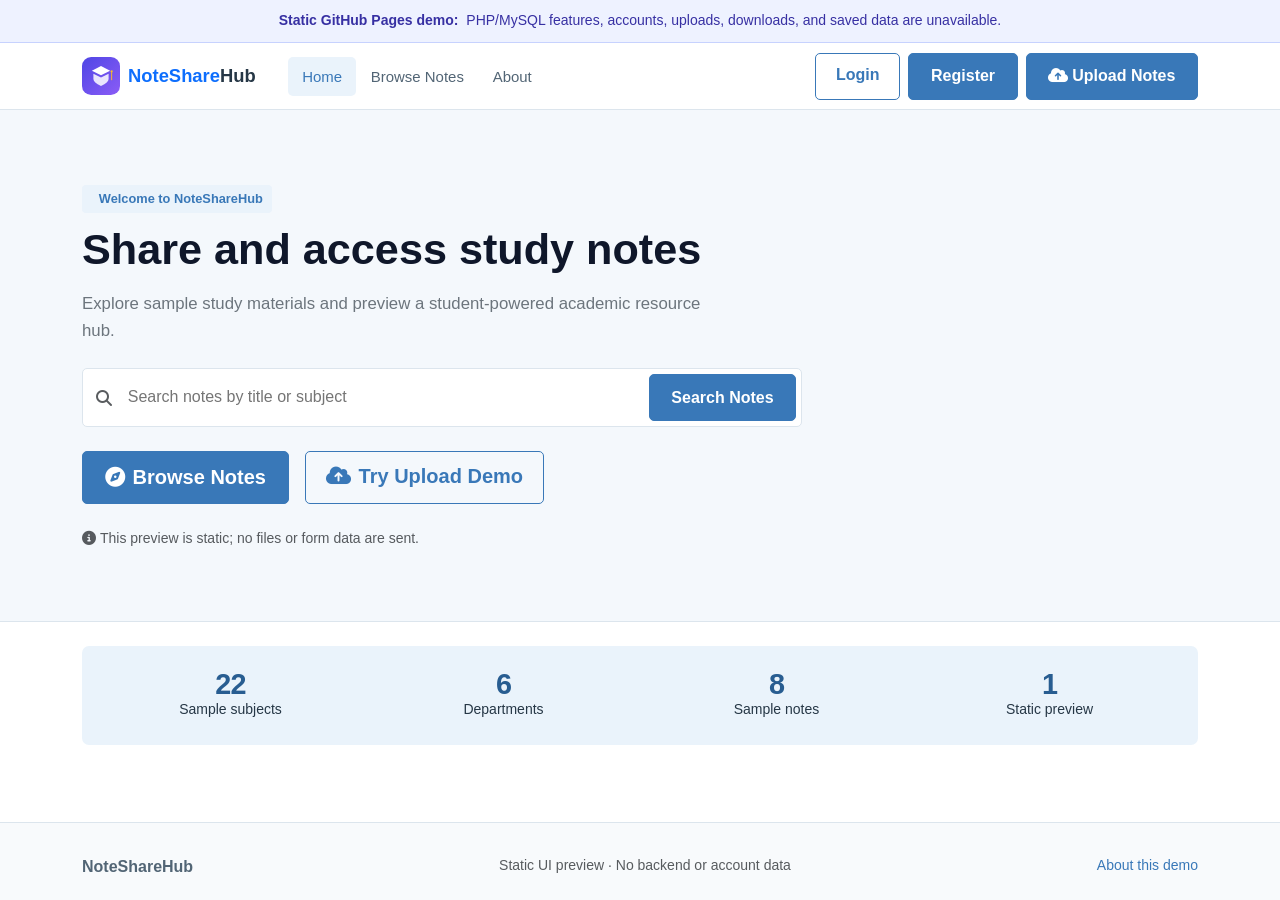
==== docs/index.html @ cea95ded "Add GitHub Pages static demo Co-authored-by: Copilot <223556219+Copilot@users.noreply.github.com>" ====
<!doctype html>
<html lang="en">
<head>
  <meta charset="utf-8">
  <meta name="viewport" content="width=device-width, initial-scale=1">
  <meta name="description" content="A static preview of NoteShareHub, a student notes sharing platform.">
  <title>NoteShareHub | Static Demo</title>
  <link rel="icon" href="../assets/img/logo.svg" type="image/svg+xml">
  <link rel="stylesheet" href="https://cdn.jsdelivr.net/npm/bootstrap@5.3.3/dist/css/bootstrap.min.css">
  <link rel="stylesheet" href="https://cdnjs.cloudflare.com/ajax/libs/font-awesome/6.5.1/css/all.min.css">
  <link rel="stylesheet" href="../assets/css/style.css">
  <link rel="stylesheet" href="assets/css/demo.css">
</head>
<body class="demo-page home-page">
  <div class="demo-notice"><strong>Static GitHub Pages demo:</strong> PHP/MySQL features, accounts, uploads, downloads, and saved data are unavailable.</div>
  <nav class="navbar navbar-expand-lg navbar-custom">
    <div class="container">
      <a class="navbar-brand" href="index.html"><img src="../assets/img/logo.svg" alt=""><span><span class="text-primary">NoteShare</span>Hub</span></a>
      <button class="navbar-toggler" type="button" data-bs-toggle="collapse" data-bs-target="#siteNav" aria-controls="siteNav" aria-expanded="false" aria-label="Toggle navigation"><i class="fa-solid fa-bars"></i></button>
      <div class="collapse navbar-collapse" id="siteNav">
        <ul class="navbar-nav me-auto ms-lg-3">
          <li class="nav-item"><a class="nav-link active" aria-current="page" href="index.html">Home</a></li>
          <li class="nav-item"><a class="nav-link" href="browse.html">Browse Notes</a></li>
          <li class="nav-item"><a class="nav-link" href="about.html">About</a></li>
        </ul>
        <div class="d-flex flex-wrap gap-2 mt-3 mt-lg-0">
          <a class="btn btn-outline-primary" href="login.html">Login</a>
          <a class="btn btn-primary" href="register.html">Register</a>
          <a class="btn btn-primary" href="upload.html"><i class="fa-solid fa-cloud-arrow-up me-1"></i>Upload Notes</a>
        </div>
      </div>
    </div>
  </nav>
  <main>
    <section class="hero-section">
      <div class="container">
        <div class="row align-items-center g-5">
          <div class="col-lg-7 text-center text-lg-start">
            <div class="hero-pill"><i class="fa-solid fa-sparkles text-primary"></i><span>Welcome to NoteShareHub</span></div>
            <h1 class="hero-title mb-3">Share and access study notes</h1>
            <p class="hero-subtitle mb-4 text-secondary">Explore sample study materials and preview a student-powered academic resource hub.</p>
            <form action="browse.html" method="get" class="mb-4">
              <div class="hero-search-wrapper">
                <i class="fa-solid fa-magnifying-glass text-muted ms-2"></i>
                <input type="search" name="q" placeholder="Search notes by title or subject" aria-label="Search notes">
                <button class="btn btn-primary" type="submit">Search Notes</button>
              </div>
            </form>
            <div class="d-flex flex-wrap justify-content-center justify-content-lg-start gap-3">
              <a class="btn btn-primary btn-lg" href="browse.html"><i class="fa-solid fa-compass me-2"></i>Browse Notes</a>
              <a class="btn btn-outline-primary btn-lg" href="upload.html"><i class="fa-solid fa-cloud-arrow-up me-2"></i>Try Upload Demo</a>
            </div>
            <p class="small text-muted mt-4 mb-0"><i class="fa-solid fa-circle-info me-1"></i>This preview is static; no files or form data are sent.</p>
          </div>
          <div class="col-lg-5">
            <article class="card-modern p-4 border-0">
              <div class="d-flex justify-content-between align-items-center border-bottom pb-3 mb-3">
                <span class="small text-muted"><i class="fa-solid fa-file-pdf text-danger me-2"></i>Featured sample note</span>
                <span class="badge bg-primary-subtle text-primary">Sem 4 · CSE</span>
              </div>
              <h2 class="h5 fw-bold">Database Management Systems</h2>
              <p class="text-muted small">Relational algebra, SQL, normalization, and ACID properties.</p>
              <div class="p-3 bg-light rounded-3 small">
                <div class="d-flex justify-content-between"><span>Subject code</span><strong>CS8492</strong></div>
                <div class="d-flex justify-content-between mt-2"><span>Format</span><strong>PDF sample</strong></div>
              </div>
              <a class="btn btn-outline-primary btn-sm mt-3 w-100" href="browse.html">Browse sample notes</a>
            </article>
          </div>
        </div>
      </div>
    </section>
    <section class="container py-4">
      <div class="stats-banner">
        <div class="row g-4 text-center">
          <div class="col-6 col-md-3"><div class="stat-counter-number">22</div><div class="small">Sample subjects</div></div>
          <div class="col-6 col-md-3"><div class="stat-counter-number">6</div><div class="small">Departments</div></div>
          <div class="col-6 col-md-3"><div class="stat-counter-number">8</div><div class="small">Sample notes</div></div>
          <div class="col-6 col-md-3"><div class="stat-counter-number">1</div><div class="small">Static preview</div></div>
        </div>
      </div>
    </section>
    <section class="container py-5">
      <div class="row g-4">
        <div class="col-md-4"><article class="card-modern p-4 h-100"><i class="feature-icon fa-solid fa-magnifying-glass mb-3"></i><h2 class="h5">Browse resources</h2><p class="text-muted mb-0">Search sample note cards by title, topic, or department.</p></article></div>
        <div class="col-md-4"><article class="card-modern p-4 h-100"><i class="feature-icon fa-solid fa-file-arrow-up mb-3"></i><h2 class="h5">Preview upload flow</h2><p class="text-muted mb-0">Explore the upload interface without sending a file.</p></article></div>
        <div class="col-md-4"><article class="card-modern p-4 h-100"><i class="feature-icon fa-solid fa-code mb-3"></i><h2 class="h5">Full app is separate</h2><p class="text-muted mb-0">The live PHP/MySQL application is not hosted by GitHub Pages.</p></article></div>
      </div>
    </section>
  </main>
  <footer class="site-footer"><div class="container d-flex flex-column flex-md-row justify-content-between gap-2"><span class="fw-bold">NoteShareHub</span><span class="small text-muted">Static UI preview · No backend or account data</span><a class="small" href="about.html">About this demo</a></div></footer>
  <script src="https://cdn.jsdelivr.net/npm/bootstrap@5.3.3/dist/js/bootstrap.bundle.min.js"></script>
  <script src="assets/js/demo.js"></script>
</body>
</html>
---- assets/css/style.css ----
/**
 * Student Notes Sharing Platform
 * Modern SaaS Educational Design System
 */

:root {
  --primary: #4f46e5;
  --primary-light: #6366f1;
  --primary-dark: #3730a3;
  --primary-subtle: #eef2ff;
  --secondary: #8b5cf6;
  --secondary-subtle: #f5f3ff;
  --accent: #06b6d4;
  --success: #10b981;
  --success-subtle: #ecfdf5;
  --warning: #f59e0b;
  --warning-subtle: #fffbeb;
  --danger: #ef4444;
  --danger-subtle: #fef2f2;
  
  --bg-main: #f8fafc;
  --bg-card: #ffffff;
  --border-color: #e2e8f0;
  --border-hover: #cbd5e1;
  
  --text-primary: #0f172a;
  --text-secondary: #475569;
  --text-muted: #64748b;
  --text-light: #94a3b8;

  --radius-sm: 8px;
  --radius-md: 12px;
  --radius-lg: 16px;
  --radius-xl: 24px;
  
  --shadow-sm: 0 1px 2px 0 rgba(0, 0, 0, 0.05);
  --shadow-md: 0 4px 6px -1px rgba(0, 0, 0, 0.07), 0 2px 4px -2px rgba(0, 0, 0, 0.05);
  --shadow-lg: 0 10px 15px -3px rgba(0, 0, 0, 0.08), 0 4px 6px -4px rgba(0, 0, 0, 0.04);
  --shadow-hover: 0 20px 25px -5px rgba(79, 70, 229, 0.12), 0 8px 10px -6px rgba(0, 0, 0, 0.04);
  --transition: all 0.25s cubic-bezier(0.4, 0, 0.2, 1);
}

/* Base & Typography */
body {
  background-color: var(--bg-main);
  color: var(--text-primary);
  font-family: 'Plus Jakarta Sans', system-ui, -apple-system, sans-serif;
  line-height: 1.6;
  -webkit-font-smoothing: antialiased;
  min-height: 100vh;
  display: flex;
  flex-direction: column;
}

main {
  flex: 1 0 auto;
}

h1, h2, h3, h4, h5, h6 {
  color: var(--text-primary);
  font-weight: 700;
  letter-spacing: -0.025em;
}

a {
  color: var(--primary);
  text-decoration: none;
  transition: var(--transition);
}

a:hover {
  color: var(--primary-dark);
}

/* Modern Navbar */
.navbar-custom {
  background: rgba(255, 255, 255, 0.95);
  backdrop-filter: blur(12px);
  -webkit-backdrop-filter: blur(12px);
  border-bottom: 1px solid var(--border-color);
  padding: 0.85rem 0;
  position: sticky;
  top: 0;
  z-index: 1020;
}

.navbar-brand {
  display: flex;
  align-items: center;
  gap: 0.65rem;
  font-weight: 800;
  font-size: 1.25rem;
  color: var(--text-primary) !important;
}

.brand-icon-box {
  width: 40px;
  height: 40px;
  border-radius: 10px;
  background: linear-gradient(135deg, var(--primary) 0%, var(--secondary) 100%);
  color: #fff;
  display: flex;
  align-items: center;
  justify-content: center;
  font-size: 1.15rem;
  box-shadow: 0 4px 10px rgba(79, 70, 229, 0.3);
}

.nav-link {
  font-weight: 600;
  font-size: 0.935rem;
  color: var(--text-secondary) !important;
  padding: 0.5rem 0.9rem !important;
  border-radius: var(--radius-sm);
  transition: var(--transition);
}

.nav-link:hover, .nav-link.active {
  color: var(--primary) !important;
  background-color: var(--primary-subtle);
}

/* Custom Buttons */
.btn-primary {
  background: linear-gradient(135deg, var(--primary) 0%, #6366f1 100%);
  border: none;
  color: #ffffff;
  font-weight: 600;
  border-radius: 10px;
  padding: 0.65rem 1.35rem;
  box-shadow: 0 4px 12px rgba(79, 70, 229, 0.25);
  transition: var(--transition);
}

.btn-primary:hover, .btn-primary:focus {
  background: linear-gradient(135deg, var(--primary-dark) 0%, var(--primary) 100%);
  box-shadow: 0 6px 18px rgba(79, 70, 229, 0.35);
  transform: translateY(-1px);
  color: #ffffff;
}

.btn-outline-primary {
  color: var(--primary);
  border: 1.5px solid var(--primary);
  font-weight: 600;
  border-radius: 10px;
  padding: 0.6rem 1.25rem;
  background: transparent;
  transition: var(--transition);
}

.btn-outline-primary:hover {
  background: var(--primary-subtle);
  border-color: var(--primary);
  color: var(--primary-dark);
  transform: translateY(-1px);
}

.btn-subtle {
  background: var(--primary-subtle);
  color: var(--primary);
  border: none;
  font-weight: 600;
  border-radius: 10px;
  padding: 0.5rem 1rem;
  transition: var(--transition);
}

.btn-subtle:hover {
  background: #e0e7ff;
  color: var(--primary-dark);
}

/* Hero Section */
.hero-section {
  padding: 5rem 0 4.5rem;
  position: relative;
  overflow: hidden;
  background: radial-gradient(100% 100% at 50% 0%, #f1f5f9 0%, #f8fafc 100%);
  border-bottom: 1px solid var(--border-color);
}

.hero-pill {
  display: inline-flex;
  align-items: center;
  gap: 0.5rem;
  background: var(--primary-subtle);
  color: var(--primary);
  font-size: 0.85rem;
  font-weight: 700;
  padding: 0.35rem 0.9rem;
  border-radius: 9999px;
  margin-bottom: 1.25rem;
  border: 1px solid rgba(79, 70, 229, 0.15);
}

.hero-title {
  font-size: 3.25rem;
  font-weight: 800;
  line-height: 1.15;
  color: #0f172a;
  letter-spacing: -0.03em;
}

.text-gradient {
  background: linear-gradient(135deg, var(--primary) 0%, var(--secondary) 100%);
  -webkit-background-clip: text;
  -webkit-text-fill-color: transparent;
}

.hero-subtitle {
  font-size: 1.2rem;
  color: var(--text-secondary);
  line-height: 1.6;
}

/* Live Search Hero Box */
.hero-search-wrapper {
  background: #ffffff;
  padding: 0.5rem 0.6rem;
  border-radius: 14px;
  box-shadow: 0 12px 30px -5px rgba(0, 0, 0, 0.08), 0 4px 6px -2px rgba(0, 0, 0, 0.04);
  border: 1.5px solid var(--border-color);
  display: flex;
  align-items: center;
  transition: var(--transition);
}

.hero-search-wrapper:focus-within {
  border-color: var(--primary-light);
  box-shadow: 0 14px 34px -4px rgba(79, 70, 229, 0.15);
}

.hero-search-wrapper input {
  border: none;
  outline: none;
  font-size: 1.05rem;
  padding: 0.6rem 1rem;
  width: 100%;
}

/* Feature Cards & Glassmorphism Cards */
.card-modern {
  background: var(--bg-card);
  border: 1px solid var(--border-color);
  border-radius: var(--radius-lg);
  box-shadow: var(--shadow-sm);
  transition: var(--transition);
  overflow: hidden;
  height: 100%;
}

.card-modern:hover {
  border-color: rgba(79, 70, 229, 0.3);
  box-shadow: var(--shadow-hover);
  transform: translateY(-3px);
}

/* Note Card Details */
.note-card {
  display: flex;
  flex-direction: column;
  justify-content: space-between;
  position: relative;
}

.note-card-top {
  padding: 1.5rem 1.5rem 0.5rem;
}

.note-card-footer {
  padding: 1rem 1.5rem 1.25rem;
  border-top: 1px solid var(--border-color);
  background: #fafafa;
  margin-top: auto;
}

.pdf-icon-badge {
  width: 44px;
  height: 44px;
  border-radius: 10px;
  background: #fee2e2;
  color: #dc2626;
  display: flex;
  align-items: center;
  justify-content: center;
  font-size: 1.35rem;
}

.badge-tag {
  font-size: 0.75rem;
  font-weight: 700;
  text-transform: uppercase;
  letter-spacing: 0.04em;
  padding: 0.35rem 0.65rem;
  border-radius: 6px;
}

.badge-dept {
  background: var(--primary-subtle);
  color: var(--primary);
}

.badge-sem {
  background: #f1f5f9;
  color: #475569;
}

.bookmark-btn {
  background: transparent;
  border: 1px solid var(--border-color);
  color: var(--text-muted);
  width: 36px;
  height: 36px;
  border-radius: 8px;
  display: inline-flex;
  align-items: center;
  justify-content: center;
  transition: var(--transition);
  cursor: pointer;
}

.bookmark-btn:hover {
  background: var(--danger-subtle);
  border-color: #fca5a5;
  color: var(--danger);
}

.bookmark-btn.active {
  background: var(--danger-subtle);
  border-color: #fca5a5;
  color: var(--danger);
}

/* Stats Counter Section */
.stats-banner {
  background: linear-gradient(135deg, #1e1b4b 0%, #312e81 50%, #4338ca 100%);
  color: white;
  border-radius: var(--radius-xl);
  padding: 3.5rem 2.5rem;
  position: relative;
  overflow: hidden;
  box-shadow: 0 20px 25px -5px rgba(30, 27, 75, 0.25);
}

.stat-counter-number {
  font-size: 2.75rem;
  font-weight: 800;
  letter-spacing: -0.03em;
  line-height: 1;
}

/* Form Styles */
.form-card {
  background: #ffffff;
  border-radius: var(--radius-xl);
  border: 1px solid var(--border-color);
  box-shadow: var(--shadow-md);
  padding: 2.5rem;
}

.form-label {
  font-weight: 600;
  font-size: 0.9rem;
  color: var(--text-primary);
  margin-bottom: 0.4rem;
}

.form-control, .form-select {
  border: 1.5px solid var(--border-color);
  border-radius: var(--radius-sm);
  padding: 0.7rem 0.95rem;
  font-size: 0.95rem;
  color: var(--text-primary);
  transition: var(--transition);
}

.form-control:focus, .form-select:focus {
  border-color: var(--primary);
  box-shadow: 0 0 0 4px rgba(79, 70, 229, 0.12);
  outline: none;
}

/* Drag & Drop File Upload Area */
.file-dropzone {
  border: 2px dashed #cbd5e1;
  border-radius: var(--radius-md);
  padding: 2.5rem 1.5rem;
  text-align: center;
  background: #f8fafc;
  cursor: pointer;
  transition: var(--transition);
}

.file-dropzone:hover, .file-dropzone.dragover {
  border-color: var(--primary);
  background: var(--primary-subtle);
}

/* Sidebar Dashboard Styles */
.dashboard-sidebar-card {
  background: white;
  border: 1px solid var(--border-color);
  border-radius: var(--radius-lg);
  padding: 1.5rem;
}

.dashboard-user-badge {
  width: 56px;
  height: 56px;
  border-radius: 14px;
  background: linear-gradient(135deg, var(--primary) 0%, var(--secondary) 100%);
  color: white;
  display: flex;
  align-items: center;
  justify-content: center;
  font-weight: 700;
  font-size: 1.4rem;
}

/* Toast Container */
.toast-container {
  position: fixed;
  bottom: 1.5rem;
  right: 1.5rem;
  z-index: 1090;
}

/* Footer */
.site-footer {
  background: #ffffff;
  border-top: 1px solid var(--border-color);
  padding: 4rem 0 2rem;
  margin-top: 5rem;
  color: var(--text-secondary);
}

.footer-heading {
  font-size: 0.95rem;
  font-weight: 700;
  text-transform: uppercase;
  letter-spacing: 0.05em;
  color: var(--text-primary);
  margin-bottom: 1.25rem;
}

.footer-link {
  color: var(--text-muted);
  font-size: 0.925rem;
  display: block;
  margin-bottom: 0.65rem;
  transition: var(--transition);
}

.footer-link:hover {
  color: var(--primary);
  padding-left: 4px;
}

/* Responsive adjust */
@media (max-width: 768px) {
  .hero-title {
    font-size: 2.35rem;
  }
  .form-card {
    padding: 1.5rem;
  }
  .stats-banner {
    padding: 2.5rem 1.5rem;
  }
}

/* Simple college project theme */
:root {
  --primary: #3978b8;
  --primary-light: #5b91c5;
  --primary-dark: #285d91;
  --primary-subtle: #eaf3fb;
  --secondary: #7b75b8;
  --secondary-subtle: #f0eff9;
  --accent: #6b9bc8;
  --bg-main: #ffffff;
  --border-color: #dce5ed;
  --border-hover: #c4d2df;
  --text-primary: #263746;
  --text-secondary: #526575;
  --text-muted: #6b7b88;
  --radius-sm: 5px;
  --radius-md: 7px;
  --radius-lg: 8px;
  --radius-xl: 10px;
  --shadow-sm: none;
  --shadow-md: none;
  --shadow-lg: none;
  --shadow-hover: none;
  --transition: color 0.15s ease, background-color 0.15s ease, border-color 0.15s ease;
}

body {
  background-color: #ffffff;
  color: #263746;
  font-family: Arial, Helvetica, system-ui, sans-serif;
  line-height: 1.55;
}

h1, h2, h3, h4, h5, h6 {
  letter-spacing: normal;
  font-weight: 600;
}

a {
  transition: color 0.15s ease;
}

.navbar-custom {
  position: relative;
  background: #ffffff;
  padding: 0.55rem 0;
  box-shadow: none;
  backdrop-filter: none;
  -webkit-backdrop-filter: none;
}

.navbar-brand {
  gap: 0.5rem;
  font-size: 1.15rem;
  font-weight: 700;
}

.brand-icon-box {
  width: 36px;
  height: 36px;
  border-radius: 6px;
  background: #eaf3fb;
  color: #3978b8;
  box-shadow: none;
}

.nav-link {
  border-radius: 5px;
  font-weight: 500;
}

.btn,
.form-control,
.form-select,
.input-group-text {
  border-radius: 5px;
}

.btn-primary {
  background: #3978b8;
  border: 1px solid #3978b8;
  color: #ffffff;
  font-weight: 600;
  box-shadow: none;
}

.btn-primary:hover,
.btn-primary:focus {
  background: #285d91;
  border-color: #285d91;
  box-shadow: none;
  transform: none;
}

.btn-outline-primary {
  border-width: 1px;
}

.btn-outline-primary:hover {
  transform: none;
}

.hero-section {
  padding: 3rem 0;
  background: #f4f8fc;
  border-bottom: 1px solid var(--border-color);
}

.hero-section .col-lg-5 {
  display: none;
}

.hero-section .col-lg-7 {
  width: 100%;
}

.hero-pill {
  border: 0;
  border-radius: 4px;
  margin-bottom: 0.75rem;
  padding: 0.25rem 0.55rem;
  font-size: 0.8rem;
}

.hero-title {
  max-width: 680px;
  font-size: clamp(2rem, 4vw, 2.7rem);
  font-weight: 700;
  letter-spacing: normal;
}

.text-gradient {
  background: none;
  color: var(--primary);
  -webkit-text-fill-color: currentColor;
}

.hero-subtitle {
  max-width: 650px;
  font-size: 1.05rem;
}

.hero-search-wrapper {
  max-width: 720px;
  border-radius: 5px;
  padding: 0.3rem;
  box-shadow: none;
  border-width: 1px;
}

.hero-search-wrapper:focus-within {
  box-shadow: 0 0 0 2px rgba(57, 120, 184, 0.12);
}

.hero-search-wrapper input {
  min-width: 0;
  font-size: 1rem;
}

.hero-search-wrapper .btn {
  flex: 0 0 auto;
  white-space: nowrap;
}

.card-modern {
  border-radius: 7px;
  box-shadow: none;
  transition: border-color 0.15s ease;
}

.card-modern:hover {
  border-color: #b6ccdf;
  box-shadow: none;
  transform: none;
}

.note-card-top {
  padding: 1.15rem 1.15rem 0.65rem;
}

.note-card-footer {
  padding: 0.75rem 1.15rem;
  background: #fafcfe;
}

.pdf-icon-badge {
  border-radius: 6px;
}

.badge-tag {
  border-radius: 4px;
}

.bookmark-btn {
  border-radius: 5px;
}

.stats-banner {
  padding: 1.5rem;
  border-radius: 7px;
  background: #eaf3fb;
  color: #263746;
  box-shadow: none;
}

.stats-banner .text-light {
  color: #526575 !important;
}

.stat-counter-number {
  color: #285d91;
  font-size: 1.8rem;
}

.form-card,
.dashboard-sidebar-card,
.admin-table-card {
  border-radius: 7px;
  box-shadow: none;
}

.form-card {
  padding: 1.75rem;
}

.form-control,
.form-select {
  border-width: 1px;
}

.form-control:focus,
.form-select:focus {
  box-shadow: 0 0 0 2px rgba(57, 120, 184, 0.12);
}

.file-dropzone {
  border-radius: 6px;
}

.dashboard-user-badge {
  border-radius: 50%;
  background: #eaf3fb;
  color: #285d91;
}

.site-footer {
  margin-top: 2rem;
  padding: 2rem 0 1.25rem;
  background: #f8fafc;
}

.footer-heading {
  margin-bottom: 0.65rem;
  font-size: 0.9rem;
  text-transform: none;
  letter-spacing: normal;
}

.footer-link {
  margin-bottom: 0.35rem;
}

.footer-link:hover {
  padding-left: 0;
}

.home-page main > section:nth-of-type(3),
.home-page main > section:nth-of-type(6),
.home-page main > section:nth-of-type(7) {
  display: none;
}

.table > :not(caption) > * > * {
  padding: 0.7rem 0.85rem;
}

.dropdown-menu,
.accordion-item {
  border-radius: 5px !important;
}

.shadow,
.shadow-sm,
.shadow-lg {
  box-shadow: none !important;
}

@media (max-width: 576px) {
  .hero-section {
    padding: 2.25rem 0;
  }

  .hero-title {
    font-size: 2rem;
  }

  .hero-search-wrapper {
    flex-wrap: wrap;
  }

  .hero-search-wrapper input {
    width: calc(100% - 2.5rem);
  }

  .hero-search-wrapper .btn {
    width: 100%;
    margin-top: 0.35rem;
  }

  .form-card {
    padding: 1.25rem;
  }
}
---- docs/assets/css/demo.css ----
.demo-notice {
  border-bottom: 1px solid #c7d2fe;
  background: #eef2ff;
  color: #3730a3;
  font-size: 0.875rem;
  padding: 0.65rem 1rem;
  text-align: center;
}

.demo-notice strong {
  margin-right: 0.25rem;
}

.demo-page {
  min-height: 100vh;
}

.demo-page .navbar-brand img {
  height: 38px;
  width: 38px;
}

.demo-page main {
  padding-bottom: 1rem;
}

.demo-page .hero-section {
  padding: 4.5rem 0;
}

.demo-page .page-intro {
  padding: 3rem 0 1.5rem;
}

.demo-page .demo-form {
  max-width: 720px;
  margin-inline: auto;
}

.demo-page .demo-result:empty {
  display: none;
}

.demo-page .site-footer {
  margin-top: 2rem;
}

.demo-page .feature-icon {
  color: var(--primary);
  font-size: 1.5rem;
}

.demo-page .sample-label {
  font-size: 0.75rem;
  letter-spacing: 0.04em;
  text-transform: uppercase;
}

@media (max-width: 576px) {
  .demo-page .hero-section {
    padding: 2.5rem 0;
  }

  .demo-page .page-intro {
    padding-top: 2rem;
  }
}
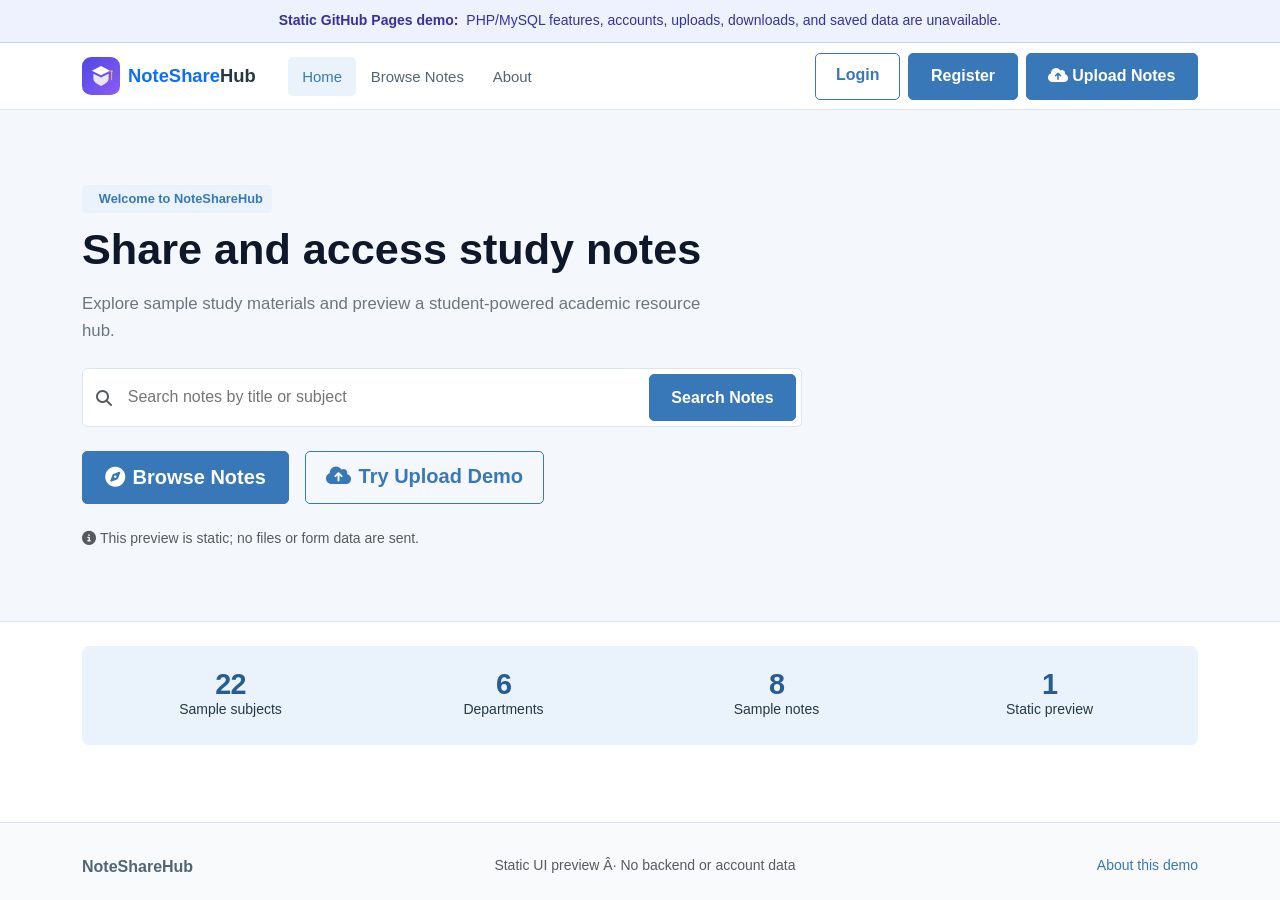
==== commit d27cec1e: "Fix GitHub Pages static asset paths Co-authored-by: Copilot <223556219+Copilot@users.noreply.github." ====
--- a/docs/index.html
+++ b/docs/index.html
@@ -5,17 +5,17 @@
   <meta name="viewport" content="width=device-width, initial-scale=1">
   <meta name="description" content="A static preview of NoteShareHub, a student notes sharing platform.">
   <title>NoteShareHub | Static Demo</title>
-  <link rel="icon" href="../assets/img/logo.svg" type="image/svg+xml">
+  <link rel="icon" href="assets/img/logo.svg" type="image/svg+xml">
   <link rel="stylesheet" href="https://cdn.jsdelivr.net/npm/bootstrap@5.3.3/dist/css/bootstrap.min.css">
   <link rel="stylesheet" href="https://cdnjs.cloudflare.com/ajax/libs/font-awesome/6.5.1/css/all.min.css">
-  <link rel="stylesheet" href="../assets/css/style.css">
+  <link rel="stylesheet" href="assets/css/style.css">
   <link rel="stylesheet" href="assets/css/demo.css">
 </head>
 <body class="demo-page home-page">
   <div class="demo-notice"><strong>Static GitHub Pages demo:</strong> PHP/MySQL features, accounts, uploads, downloads, and saved data are unavailable.</div>
   <nav class="navbar navbar-expand-lg navbar-custom">
     <div class="container">
-      <a class="navbar-brand" href="index.html"><img src="../assets/img/logo.svg" alt=""><span><span class="text-primary">NoteShare</span>Hub</span></a>
+      <a class="navbar-brand" href="index.html"><img src="assets/img/logo.svg" alt=""><span><span class="text-primary">NoteShare</span>Hub</span></a>
       <button class="navbar-toggler" type="button" data-bs-toggle="collapse" data-bs-target="#siteNav" aria-controls="siteNav" aria-expanded="false" aria-label="Toggle navigation"><i class="fa-solid fa-bars"></i></button>
       <div class="collapse navbar-collapse" id="siteNav">
         <ul class="navbar-nav me-auto ms-lg-3">
@@ -56,7 +56,7 @@
             <article class="card-modern p-4 border-0">
               <div class="d-flex justify-content-between align-items-center border-bottom pb-3 mb-3">
                 <span class="small text-muted"><i class="fa-solid fa-file-pdf text-danger me-2"></i>Featured sample note</span>
-                <span class="badge bg-primary-subtle text-primary">Sem 4 · CSE</span>
+                <span class="badge bg-primary-subtle text-primary">Sem 4 Â· CSE</span>
               </div>
               <h2 class="h5 fw-bold">Database Management Systems</h2>
               <p class="text-muted small">Relational algebra, SQL, normalization, and ACID properties.</p>
@@ -88,7 +88,7 @@
       </div>
     </section>
   </main>
-  <footer class="site-footer"><div class="container d-flex flex-column flex-md-row justify-content-between gap-2"><span class="fw-bold">NoteShareHub</span><span class="small text-muted">Static UI preview · No backend or account data</span><a class="small" href="about.html">About this demo</a></div></footer>
+  <footer class="site-footer"><div class="container d-flex flex-column flex-md-row justify-content-between gap-2"><span class="fw-bold">NoteShareHub</span><span class="small text-muted">Static UI preview Â· No backend or account data</span><a class="small" href="about.html">About this demo</a></div></footer>
   <script src="https://cdn.jsdelivr.net/npm/bootstrap@5.3.3/dist/js/bootstrap.bundle.min.js"></script>
   <script src="assets/js/demo.js"></script>
 </body>
--- a/docs/assets/css/style.css
+++ b/docs/assets/css/style.css
@@ -0,0 +1,785 @@
+/**
+ * Student Notes Sharing Platform
+ * Modern SaaS Educational Design System
+ */
+
+:root {
+  --primary: #4f46e5;
+  --primary-light: #6366f1;
+  --primary-dark: #3730a3;
+  --primary-subtle: #eef2ff;
+  --secondary: #8b5cf6;
+  --secondary-subtle: #f5f3ff;
+  --accent: #06b6d4;
+  --success: #10b981;
+  --success-subtle: #ecfdf5;
+  --warning: #f59e0b;
+  --warning-subtle: #fffbeb;
+  --danger: #ef4444;
+  --danger-subtle: #fef2f2;
+
+  --bg-main: #f8fafc;
+  --bg-card: #ffffff;
+  --border-color: #e2e8f0;
+  --border-hover: #cbd5e1;
+
+  --text-primary: #0f172a;
+  --text-secondary: #475569;
+  --text-muted: #64748b;
+  --text-light: #94a3b8;
+
+  --radius-sm: 8px;
+  --radius-md: 12px;
+  --radius-lg: 16px;
+  --radius-xl: 24px;
+
+  --shadow-sm: 0 1px 2px 0 rgba(0, 0, 0, 0.05);
+  --shadow-md: 0 4px 6px -1px rgba(0, 0, 0, 0.07), 0 2px 4px -2px rgba(0, 0, 0, 0.05);
+  --shadow-lg: 0 10px 15px -3px rgba(0, 0, 0, 0.08), 0 4px 6px -4px rgba(0, 0, 0, 0.04);
+  --shadow-hover: 0 20px 25px -5px rgba(79, 70, 229, 0.12), 0 8px 10px -6px rgba(0, 0, 0, 0.04);
+  --transition: all 0.25s cubic-bezier(0.4, 0, 0.2, 1);
+}
+
+/* Base & Typography */
+body {
+  background-color: var(--bg-main);
+  color: var(--text-primary);
+  font-family: 'Plus Jakarta Sans', system-ui, -apple-system, sans-serif;
+  line-height: 1.6;
+  -webkit-font-smoothing: antialiased;
+  min-height: 100vh;
+  display: flex;
+  flex-direction: column;
+}
+
+main {
+  flex: 1 0 auto;
+}
+
+h1, h2, h3, h4, h5, h6 {
+  color: var(--text-primary);
+  font-weight: 700;
+  letter-spacing: -0.025em;
+}
+
+a {
+  color: var(--primary);
+  text-decoration: none;
+  transition: var(--transition);
+}
+
+a:hover {
+  color: var(--primary-dark);
+}
+
+/* Modern Navbar */
+.navbar-custom {
+  background: rgba(255, 255, 255, 0.95);
+  backdrop-filter: blur(12px);
+  -webkit-backdrop-filter: blur(12px);
+  border-bottom: 1px solid var(--border-color);
+  padding: 0.85rem 0;
+  position: sticky;
+  top: 0;
+  z-index: 1020;
+}
+
+.navbar-brand {
+  display: flex;
+  align-items: center;
+  gap: 0.65rem;
+  font-weight: 800;
+  font-size: 1.25rem;
+  color: var(--text-primary) !important;
+}
+
+.brand-icon-box {
+  width: 40px;
+  height: 40px;
+  border-radius: 10px;
+  background: linear-gradient(135deg, var(--primary) 0%, var(--secondary) 100%);
+  color: #fff;
+  display: flex;
+  align-items: center;
+  justify-content: center;
+  font-size: 1.15rem;
+  box-shadow: 0 4px 10px rgba(79, 70, 229, 0.3);
+}
+
+.nav-link {
+  font-weight: 600;
+  font-size: 0.935rem;
+  color: var(--text-secondary) !important;
+  padding: 0.5rem 0.9rem !important;
+  border-radius: var(--radius-sm);
+  transition: var(--transition);
+}
+
+.nav-link:hover, .nav-link.active {
+  color: var(--primary) !important;
+  background-color: var(--primary-subtle);
+}
+
+/* Custom Buttons */
+.btn-primary {
+  background: linear-gradient(135deg, var(--primary) 0%, #6366f1 100%);
+  border: none;
+  color: #ffffff;
+  font-weight: 600;
+  border-radius: 10px;
+  padding: 0.65rem 1.35rem;
+  box-shadow: 0 4px 12px rgba(79, 70, 229, 0.25);
+  transition: var(--transition);
+}
+
+.btn-primary:hover, .btn-primary:focus {
+  background: linear-gradient(135deg, var(--primary-dark) 0%, var(--primary) 100%);
+  box-shadow: 0 6px 18px rgba(79, 70, 229, 0.35);
+  transform: translateY(-1px);
+  color: #ffffff;
+}
+
+.btn-outline-primary {
+  color: var(--primary);
+  border: 1.5px solid var(--primary);
+  font-weight: 600;
+  border-radius: 10px;
+  padding: 0.6rem 1.25rem;
+  background: transparent;
+  transition: var(--transition);
+}
+
+.btn-outline-primary:hover {
+  background: var(--primary-subtle);
+  border-color: var(--primary);
+  color: var(--primary-dark);
+  transform: translateY(-1px);
+}
+
+.btn-subtle {
+  background: var(--primary-subtle);
+  color: var(--primary);
+  border: none;
+  font-weight: 600;
+  border-radius: 10px;
+  padding: 0.5rem 1rem;
+  transition: var(--transition);
+}
+
+.btn-subtle:hover {
+  background: #e0e7ff;
+  color: var(--primary-dark);
+}
+
+/* Hero Section */
+.hero-section {
+  padding: 5rem 0 4.5rem;
+  position: relative;
+  overflow: hidden;
+  background: radial-gradient(100% 100% at 50% 0%, #f1f5f9 0%, #f8fafc 100%);
+  border-bottom: 1px solid var(--border-color);
+}
+
+.hero-pill {
+  display: inline-flex;
+  align-items: center;
+  gap: 0.5rem;
+  background: var(--primary-subtle);
+  color: var(--primary);
+  font-size: 0.85rem;
+  font-weight: 700;
+  padding: 0.35rem 0.9rem;
+  border-radius: 9999px;
+  margin-bottom: 1.25rem;
+  border: 1px solid rgba(79, 70, 229, 0.15);
+}
+
+.hero-title {
+  font-size: 3.25rem;
+  font-weight: 800;
+  line-height: 1.15;
+  color: #0f172a;
+  letter-spacing: -0.03em;
+}
+
+.text-gradient {
+  background: linear-gradient(135deg, var(--primary) 0%, var(--secondary) 100%);
+  -webkit-background-clip: text;
+  -webkit-text-fill-color: transparent;
+}
+
+.hero-subtitle {
+  font-size: 1.2rem;
+  color: var(--text-secondary);
+  line-height: 1.6;
+}
+
+/* Live Search Hero Box */
+.hero-search-wrapper {
+  background: #ffffff;
+  padding: 0.5rem 0.6rem;
+  border-radius: 14px;
+  box-shadow: 0 12px 30px -5px rgba(0, 0, 0, 0.08), 0 4px 6px -2px rgba(0, 0, 0, 0.04);
+  border: 1.5px solid var(--border-color);
+  display: flex;
+  align-items: center;
+  transition: var(--transition);
+}
+
+.hero-search-wrapper:focus-within {
+  border-color: var(--primary-light);
+  box-shadow: 0 14px 34px -4px rgba(79, 70, 229, 0.15);
+}
+
+.hero-search-wrapper input {
+  border: none;
+  outline: none;
+  font-size: 1.05rem;
+  padding: 0.6rem 1rem;
+  width: 100%;
+}
+
+/* Feature Cards & Glassmorphism Cards */
+.card-modern {
+  background: var(--bg-card);
+  border: 1px solid var(--border-color);
+  border-radius: var(--radius-lg);
+  box-shadow: var(--shadow-sm);
+  transition: var(--transition);
+  overflow: hidden;
+  height: 100%;
+}
+
+.card-modern:hover {
+  border-color: rgba(79, 70, 229, 0.3);
+  box-shadow: var(--shadow-hover);
+  transform: translateY(-3px);
+}
+
+/* Note Card Details */
+.note-card {
+  display: flex;
+  flex-direction: column;
+  justify-content: space-between;
+  position: relative;
+}
+
+.note-card-top {
+  padding: 1.5rem 1.5rem 0.5rem;
+}
+
+.note-card-footer {
+  padding: 1rem 1.5rem 1.25rem;
+  border-top: 1px solid var(--border-color);
+  background: #fafafa;
+  margin-top: auto;
+}
+
+.pdf-icon-badge {
+  width: 44px;
+  height: 44px;
+  border-radius: 10px;
+  background: #fee2e2;
+  color: #dc2626;
+  display: flex;
+  align-items: center;
+  justify-content: center;
+  font-size: 1.35rem;
+}
+
+.badge-tag {
+  font-size: 0.75rem;
+  font-weight: 700;
+  text-transform: uppercase;
+  letter-spacing: 0.04em;
+  padding: 0.35rem 0.65rem;
+  border-radius: 6px;
+}
+
+.badge-dept {
+  background: var(--primary-subtle);
+  color: var(--primary);
+}
+
+.badge-sem {
+  background: #f1f5f9;
+  color: #475569;
+}
+
+.bookmark-btn {
+  background: transparent;
+  border: 1px solid var(--border-color);
+  color: var(--text-muted);
+  width: 36px;
+  height: 36px;
+  border-radius: 8px;
+  display: inline-flex;
+  align-items: center;
+  justify-content: center;
+  transition: var(--transition);
+  cursor: pointer;
+}
+
+.bookmark-btn:hover {
+  background: var(--danger-subtle);
+  border-color: #fca5a5;
+  color: var(--danger);
+}
+
+.bookmark-btn.active {
+  background: var(--danger-subtle);
+  border-color: #fca5a5;
+  color: var(--danger);
+}
+
+/* Stats Counter Section */
+.stats-banner {
+  background: linear-gradient(135deg, #1e1b4b 0%, #312e81 50%, #4338ca 100%);
+  color: white;
+  border-radius: var(--radius-xl);
+  padding: 3.5rem 2.5rem;
+  position: relative;
+  overflow: hidden;
+  box-shadow: 0 20px 25px -5px rgba(30, 27, 75, 0.25);
+}
+
+.stat-counter-number {
+  font-size: 2.75rem;
+  font-weight: 800;
+  letter-spacing: -0.03em;
+  line-height: 1;
+}
+
+/* Form Styles */
+.form-card {
+  background: #ffffff;
+  border-radius: var(--radius-xl);
+  border: 1px solid var(--border-color);
+  box-shadow: var(--shadow-md);
+  padding: 2.5rem;
+}
+
+.form-label {
+  font-weight: 600;
+  font-size: 0.9rem;
+  color: var(--text-primary);
+  margin-bottom: 0.4rem;
+}
+
+.form-control, .form-select {
+  border: 1.5px solid var(--border-color);
+  border-radius: var(--radius-sm);
+  padding: 0.7rem 0.95rem;
+  font-size: 0.95rem;
+  color: var(--text-primary);
+  transition: var(--transition);
+}
+
+.form-control:focus, .form-select:focus {
+  border-color: var(--primary);
+  box-shadow: 0 0 0 4px rgba(79, 70, 229, 0.12);
+  outline: none;
+}
+
+/* Drag & Drop File Upload Area */
+.file-dropzone {
+  border: 2px dashed #cbd5e1;
+  border-radius: var(--radius-md);
+  padding: 2.5rem 1.5rem;
+  text-align: center;
+  background: #f8fafc;
+  cursor: pointer;
+  transition: var(--transition);
+}
+
+.file-dropzone:hover, .file-dropzone.dragover {
+  border-color: var(--primary);
+  background: var(--primary-subtle);
+}
+
+/* Sidebar Dashboard Styles */
+.dashboard-sidebar-card {
+  background: white;
+  border: 1px solid var(--border-color);
+  border-radius: var(--radius-lg);
+  padding: 1.5rem;
+}
+
+.dashboard-user-badge {
+  width: 56px;
+  height: 56px;
+  border-radius: 14px;
+  background: linear-gradient(135deg, var(--primary) 0%, var(--secondary) 100%);
+  color: white;
+  display: flex;
+  align-items: center;
+  justify-content: center;
+  font-weight: 700;
+  font-size: 1.4rem;
+}
+
+/* Toast Container */
+.toast-container {
+  position: fixed;
+  bottom: 1.5rem;
+  right: 1.5rem;
+  z-index: 1090;
+}
+
+/* Footer */
+.site-footer {
+  background: #ffffff;
+  border-top: 1px solid var(--border-color);
+  padding: 4rem 0 2rem;
+  margin-top: 5rem;
+  color: var(--text-secondary);
+}
+
+.footer-heading {
+  font-size: 0.95rem;
+  font-weight: 700;
+  text-transform: uppercase;
+  letter-spacing: 0.05em;
+  color: var(--text-primary);
+  margin-bottom: 1.25rem;
+}
+
+.footer-link {
+  color: var(--text-muted);
+  font-size: 0.925rem;
+  display: block;
+  margin-bottom: 0.65rem;
+  transition: var(--transition);
+}
+
+.footer-link:hover {
+  color: var(--primary);
+  padding-left: 4px;
+}
+
+/* Responsive adjust */
+@media (max-width: 768px) {
+  .hero-title {
+    font-size: 2.35rem;
+  }
+  .form-card {
+    padding: 1.5rem;
+  }
+  .stats-banner {
+    padding: 2.5rem 1.5rem;
+  }
+}
+
+/* Simple college project theme */
+:root {
+  --primary: #3978b8;
+  --primary-light: #5b91c5;
+  --primary-dark: #285d91;
+  --primary-subtle: #eaf3fb;
+  --secondary: #7b75b8;
+  --secondary-subtle: #f0eff9;
+  --accent: #6b9bc8;
+  --bg-main: #ffffff;
+  --border-color: #dce5ed;
+  --border-hover: #c4d2df;
+  --text-primary: #263746;
+  --text-secondary: #526575;
+  --text-muted: #6b7b88;
+  --radius-sm: 5px;
+  --radius-md: 7px;
+  --radius-lg: 8px;
+  --radius-xl: 10px;
+  --shadow-sm: none;
+  --shadow-md: none;
+  --shadow-lg: none;
+  --shadow-hover: none;
+  --transition: color 0.15s ease, background-color 0.15s ease, border-color 0.15s ease;
+}
+
+body {
+  background-color: #ffffff;
+  color: #263746;
+  font-family: Arial, Helvetica, system-ui, sans-serif;
+  line-height: 1.55;
+}
+
+h1, h2, h3, h4, h5, h6 {
+  letter-spacing: normal;
+  font-weight: 600;
+}
+
+a {
+  transition: color 0.15s ease;
+}
+
+.navbar-custom {
+  position: relative;
+  background: #ffffff;
+  padding: 0.55rem 0;
+  box-shadow: none;
+  backdrop-filter: none;
+  -webkit-backdrop-filter: none;
+}
+
+.navbar-brand {
+  gap: 0.5rem;
+  font-size: 1.15rem;
+  font-weight: 700;
+}
+
+.brand-icon-box {
+  width: 36px;
+  height: 36px;
+  border-radius: 6px;
+  background: #eaf3fb;
+  color: #3978b8;
+  box-shadow: none;
+}
+
+.nav-link {
+  border-radius: 5px;
+  font-weight: 500;
+}
+
+.btn,
+.form-control,
+.form-select,
+.input-group-text {
+  border-radius: 5px;
+}
+
+.btn-primary {
+  background: #3978b8;
+  border: 1px solid #3978b8;
+  color: #ffffff;
+  font-weight: 600;
+  box-shadow: none;
+}
+
+.btn-primary:hover,
+.btn-primary:focus {
+  background: #285d91;
+  border-color: #285d91;
+  box-shadow: none;
+  transform: none;
+}
+
+.btn-outline-primary {
+  border-width: 1px;
+}
+
+.btn-outline-primary:hover {
+  transform: none;
+}
+
+.hero-section {
+  padding: 3rem 0;
+  background: #f4f8fc;
+  border-bottom: 1px solid var(--border-color);
+}
+
+.hero-section .col-lg-5 {
+  display: none;
+}
+
+.hero-section .col-lg-7 {
+  width: 100%;
+}
+
+.hero-pill {
+  border: 0;
+  border-radius: 4px;
+  margin-bottom: 0.75rem;
+  padding: 0.25rem 0.55rem;
+  font-size: 0.8rem;
+}
+
+.hero-title {
+  max-width: 680px;
+  font-size: clamp(2rem, 4vw, 2.7rem);
+  font-weight: 700;
+  letter-spacing: normal;
+}
+
+.text-gradient {
+  background: none;
+  color: var(--primary);
+  -webkit-text-fill-color: currentColor;
+}
+
+.hero-subtitle {
+  max-width: 650px;
+  font-size: 1.05rem;
+}
+
+.hero-search-wrapper {
+  max-width: 720px;
+  border-radius: 5px;
+  padding: 0.3rem;
+  box-shadow: none;
+  border-width: 1px;
+}
+
+.hero-search-wrapper:focus-within {
+  box-shadow: 0 0 0 2px rgba(57, 120, 184, 0.12);
+}
+
+.hero-search-wrapper input {
+  min-width: 0;
+  font-size: 1rem;
+}
+
+.hero-search-wrapper .btn {
+  flex: 0 0 auto;
+  white-space: nowrap;
+}
+
+.card-modern {
+  border-radius: 7px;
+  box-shadow: none;
+  transition: border-color 0.15s ease;
+}
+
+.card-modern:hover {
+  border-color: #b6ccdf;
+  box-shadow: none;
+  transform: none;
+}
+
+.note-card-top {
+  padding: 1.15rem 1.15rem 0.65rem;
+}
+
+.note-card-footer {
+  padding: 0.75rem 1.15rem;
+  background: #fafcfe;
+}
+
+.pdf-icon-badge {
+  border-radius: 6px;
+}
+
+.badge-tag {
+  border-radius: 4px;
+}
+
+.bookmark-btn {
+  border-radius: 5px;
+}
+
+.stats-banner {
+  padding: 1.5rem;
+  border-radius: 7px;
+  background: #eaf3fb;
+  color: #263746;
+  box-shadow: none;
+}
+
+.stats-banner .text-light {
+  color: #526575 !important;
+}
+
+.stat-counter-number {
+  color: #285d91;
+  font-size: 1.8rem;
+}
+
+.form-card,
+.dashboard-sidebar-card,
+.admin-table-card {
+  border-radius: 7px;
+  box-shadow: none;
+}
+
+.form-card {
+  padding: 1.75rem;
+}
+
+.form-control,
+.form-select {
+  border-width: 1px;
+}
+
+.form-control:focus,
+.form-select:focus {
+  box-shadow: 0 0 0 2px rgba(57, 120, 184, 0.12);
+}
+
+.file-dropzone {
+  border-radius: 6px;
+}
+
+.dashboard-user-badge {
+  border-radius: 50%;
+  background: #eaf3fb;
+  color: #285d91;
+}
+
+.site-footer {
+  margin-top: 2rem;
+  padding: 2rem 0 1.25rem;
+  background: #f8fafc;
+}
+
+.footer-heading {
+  margin-bottom: 0.65rem;
+  font-size: 0.9rem;
+  text-transform: none;
+  letter-spacing: normal;
+}
+
+.footer-link {
+  margin-bottom: 0.35rem;
+}
+
+.footer-link:hover {
+  padding-left: 0;
+}
+
+.home-page main > section:nth-of-type(3),
+.home-page main > section:nth-of-type(6),
+.home-page main > section:nth-of-type(7) {
+  display: none;
+}
+
+.table > :not(caption) > * > * {
+  padding: 0.7rem 0.85rem;
+}
+
+.dropdown-menu,
+.accordion-item {
+  border-radius: 5px !important;
+}
+
+.shadow,
+.shadow-sm,
+.shadow-lg {
+  box-shadow: none !important;
+}
+
+@media (max-width: 576px) {
+  .hero-section {
+    padding: 2.25rem 0;
+  }
+
+  .hero-title {
+    font-size: 2rem;
+  }
+
+  .hero-search-wrapper {
+    flex-wrap: wrap;
+  }
+
+  .hero-search-wrapper input {
+    width: calc(100% - 2.5rem);
+  }
+
+  .hero-search-wrapper .btn {
+    width: 100%;
+    margin-top: 0.35rem;
+  }
+
+  .form-card {
+    padding: 1.25rem;
+  }
+}
